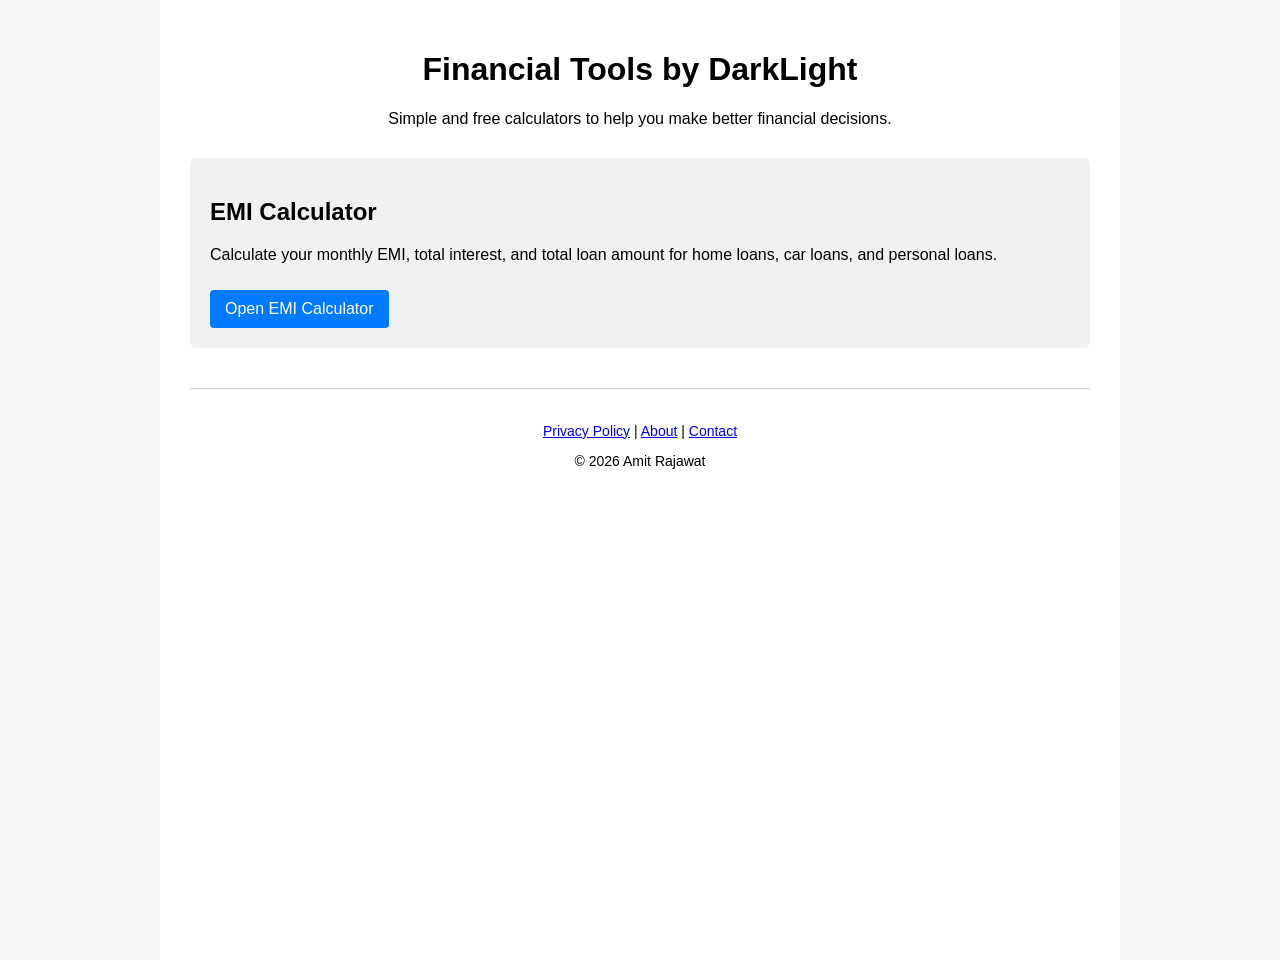
==== index.html @ d8b0ec9a "Update index.html" ====
<!DOCTYPE html>
<html lang="en">
<head>
  <meta charset="UTF-8" />
  <title>Financial Tools by DarkLight</title>
  <meta name="description" content="Free financial tools including EMI calculator to calculate loan repayments easily." />
  <meta name="viewport" content="width=device-width, initial-scale=1.0" />

  <!-- Add AdSense script here AFTER approval -->
  <!--
  <script async
    src="https://pagead2.googlesyndication.com/pagead/js/adsbygoogle.js?client=ca-pub-XXXXXXXXXXXX"
    crossorigin="anonymous"></script>
  -->

  <style>
    body {
      font-family: Arial, sans-serif;
      background: #f4f6f8;
      margin: 0;
    }
    .container {
      max-width: 900px;
      margin: auto;
      background: white;
      padding: 30px;
      min-height: 100vh;
    }
    header {
      text-align: center;
    }
    .card {
      background: #f1f1f1;
      padding: 20px;
      border-radius: 6px;
      margin-top: 30px;
    }
    a.button {
      display: inline-block;
      padding: 10px 15px;
      background: #007bff;
      color: white;
      text-decoration: none;
      border-radius: 4px;
      margin-top: 10px;
    }
    footer {
      margin-top: 40px;
      text-align: center;
      font-size: 14px;
      border-top: 1px solid #ccc;
      padding-top: 20px;
    }
  </style>
</head>

<body>
  <div class="container">
    <header>
      <h1>Financial Tools by DarkLight</h1>
      <p>Simple and free calculators to help you make better financial decisions.</p>
    </header>

    <div class="card">
      <h2>EMI Calculator</h2>
      <p>
        Calculate your monthly EMI, total interest, and total loan amount
        for home loans, car loans, and personal loans.
      </p>
      <a class="button" href="./emi-calculator/">Open EMI Calculator</a>
    </div>

    <footer>
      <p>
        <a href="./emi-calculator/privacy.html">Privacy Policy</a> |
        <a href="./emi-calculator/about.html">About</a> |
        <a href="./emi-calculator/contact.html">Contact</a>
      </p>
      <p>© 2026 Amit Rajawat</p>
    </footer>
  </div>
</body>
</html>
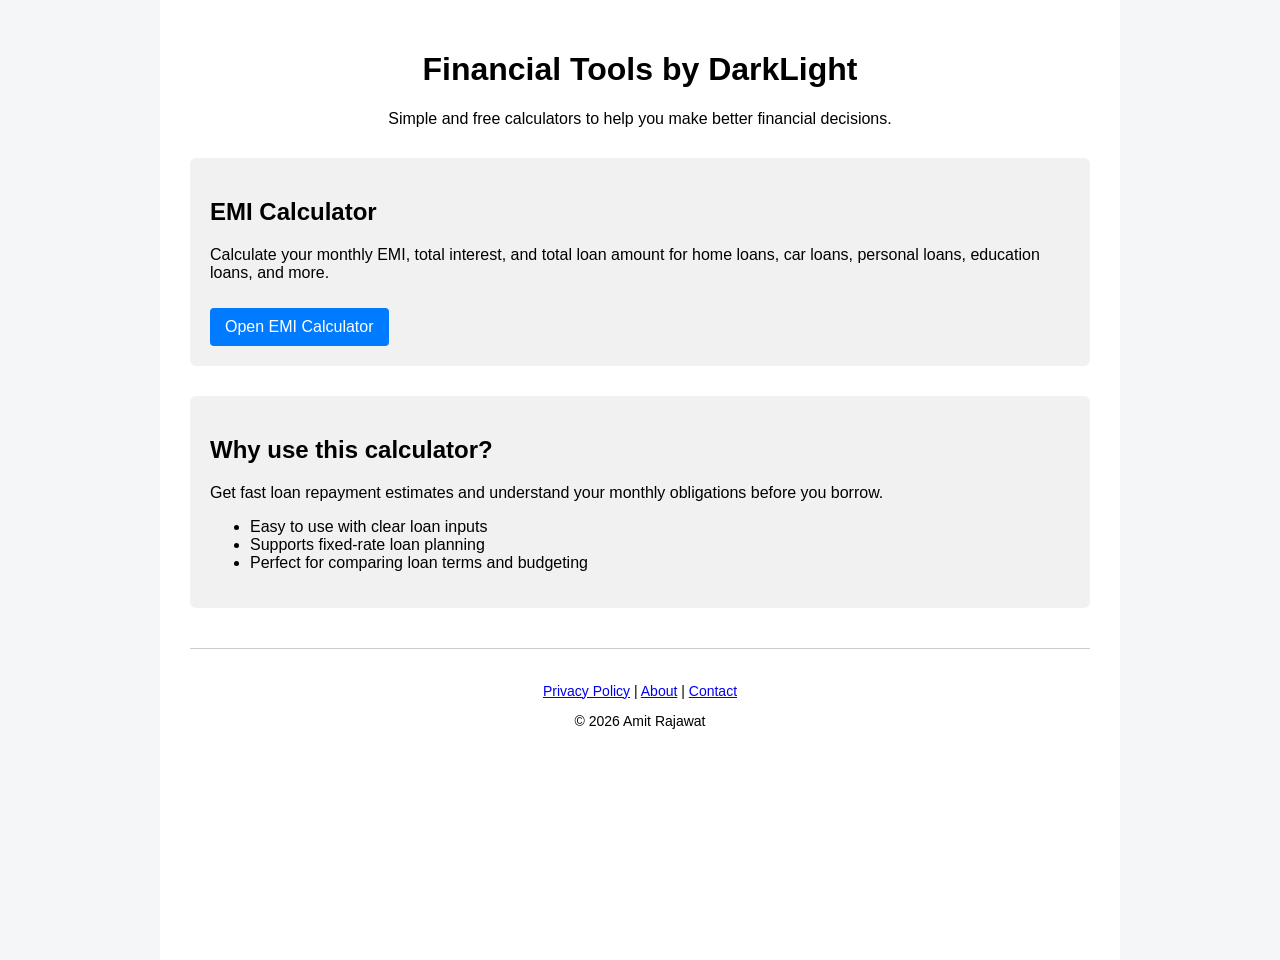
==== commit 99275c6b: "updated content" ====
--- a/index.html
+++ b/index.html
@@ -2,16 +2,16 @@
 <html lang="en">
 <head>
   <meta charset="UTF-8" />
-  <title>Financial Tools by DarkLight</title>
+  <title>Financial Tools by Dark Light</title>
   <meta name="description" content="Free financial tools including EMI calculator to calculate loan repayments easily." />
   <meta name="viewport" content="width=device-width, initial-scale=1.0" />
+  <meta name="google-adsense-account" content="ca-pub-7182649003972567">
 
   <!-- Add AdSense script here AFTER approval -->
-  <!--
-  <script async
-    src="https://pagead2.googlesyndication.com/pagead/js/adsbygoogle.js?client=ca-pub-XXXXXXXXXXXX"
-    crossorigin="anonymous"></script>
-  -->
+  
+  <script async src="https://pagead2.googlesyndication.com/pagead/js/adsbygoogle.js?client=ca-pub-7182649003972567"
+     crossorigin="anonymous"></script>
+  
 
   <style>
     body {
@@ -65,10 +65,35 @@
       <h2>EMI Calculator</h2>
       <p>
         Calculate your monthly EMI, total interest, and total loan amount
-        for home loans, car loans, and personal loans.
+        for home loans, car loans, personal loans, education loans, and more.
       </p>
       <a class="button" href="./emi-calculator/">Open EMI Calculator</a>
     </div>
+
+    <div class="card">
+      <h2>Why use this calculator?</h2>
+      <p>
+        Get fast loan repayment estimates and understand your monthly obligations before you borrow.
+      </p>
+      <ul>
+        <li>Easy to use with clear loan inputs</li>
+        <li>Supports fixed-rate loan planning</li>
+        <li>Perfect for comparing loan terms and budgeting</li>
+      </ul>
+    </div>
+
+    <div style="margin-top:30px;">
+  <ins class="adsbygoogle"
+       style="display:block"
+       data-ad-client="ca-pub-7182649003972567"
+       data-ad-slot="7182649003972567"
+       data-ad-format="auto"
+       data-full-width-responsive="true"></ins>
+</div>
+
+<script>
+  (adsbygoogle = window.adsbygoogle || []).push({});
+</script>
 
     <footer>
       <p>
